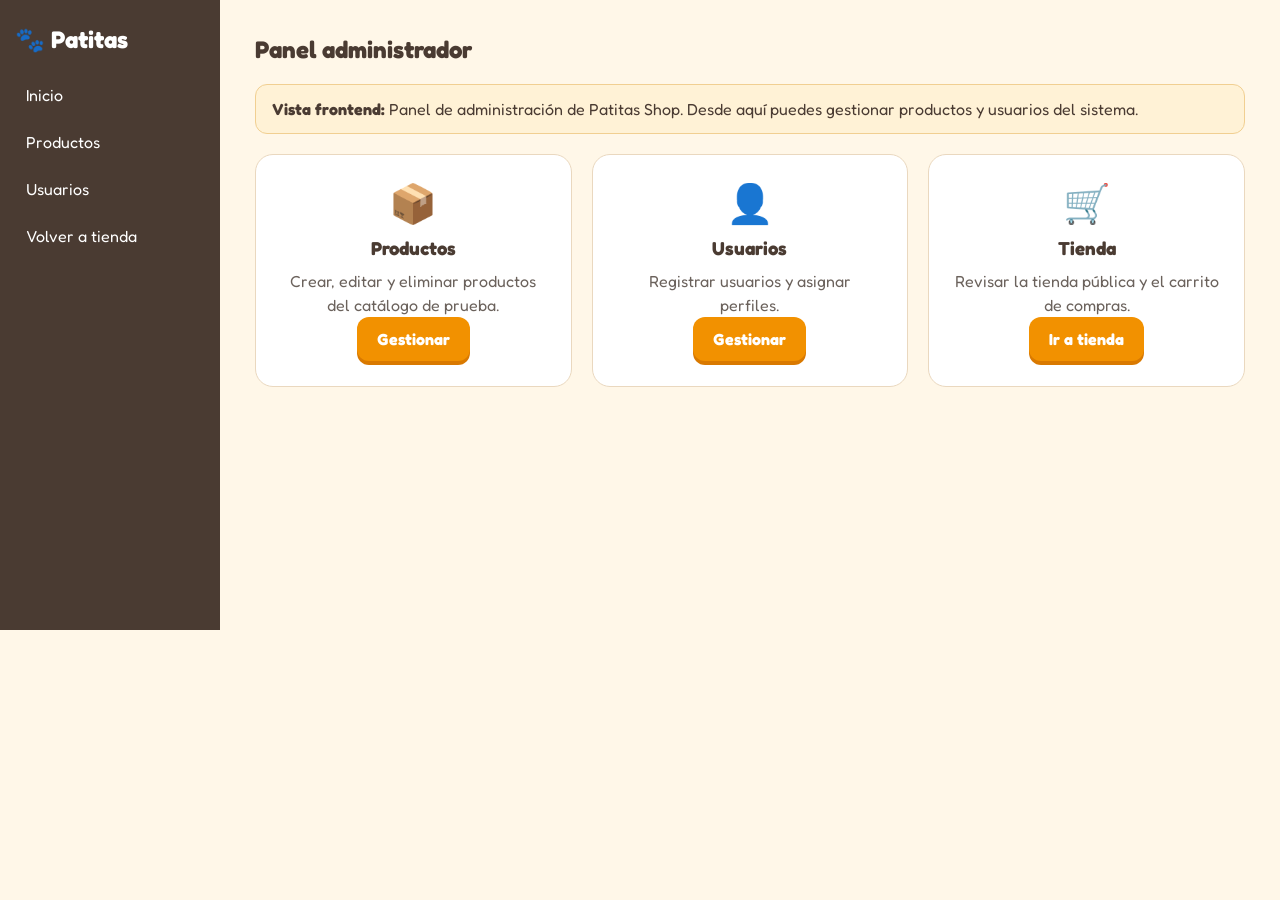
==== admin/index.html @ 715686cc "Pagina de inicio del administrador" ====
<!DOCTYPE html>
<html lang="es">
    <head>
        <meta charset="UTF-8">
        <meta name="viewport" content="width=device-width, initial-scale=1.0">
        <title>Patitas Shop | Administrador</title>
        <link rel="stylesheet" href="../css/estilos.css">
        <link href="https://fonts.googleapis.com/css2?family=Fredoka:wght@500;600;700&display=swap" rel="stylesheet">
    </head>
    <body>
        <div class="admin-layout">
            <aside class="admin-menu">
                <h2>🐾 Patitas</h2>
                <a href="index.html">Inicio</a>
                <a href="producto.html">Productos</a>
                <a href="usuario.html">Usuarios</a>
                <a href="../index.html">Volver a tienda</a>
            </aside>
            <section class="admin-content">
                <h1>Panel administrador</h1>
                <div class="notice" style="margin-top:20px">
                    <strong>Vista frontend:</strong> Panel de administración de Patitas Shop. Desde aquí puedes gestionar productos y usuarios del sistema.
                </div>
                <div class="info-grid">
                    <article class="info-card">
                        <div class="icon-big">📦</div>
                        <h3>Productos</h3>
                        <p>Crear, editar y eliminar productos del catálogo de prueba.</p>
                        <a class="btn btn-orange" href="producto.html">Gestionar</a>
                    </article>
                    <article class="info-card">
                        <div class="icon-big">👤</div>
                        <h3>Usuarios</h3>
                        <p>Registrar usuarios y asignar perfiles.</p>
                        <a class="btn btn-orange" href="usuario.html">Gestionar</a>
                    </article>
                    <article class="info-card">
                        <div class="icon-big">🛒</div>
                        <h3>Tienda</h3>
                        <p>Revisar la tienda pública y el carrito de compras.</p>
                        <a class="btn btn-orange" href="../index.html">Ir a tienda</a>
                    </article>
                </div>
            </section>
        </div>
        <script src="../js/app.js"></script>
    </body>
</html>
---- css/estilos.css ----
/* Estilos principales de Patitas Shop */
* { box-sizing: border-box; margin: 0; padding: 0; }

:root {
    --naranja: #f29100;
    --naranja-oscuro: #d97900;
    --crema: #fff7e8;
    --cafe: #4a3b32;
    --blanco: #ffffff;
    --gris: #6b625c;
    --borde: #ead8bf;
    --verde: #5f8d52;
}

body {
    font-family: 'Fredoka', Arial, sans-serif;
    background: var(--crema);
    color: var(--cafe);
    min-height: 100vh;
}

a { color: inherit; }
img { max-width: 100%; }
button, input, textarea, select { font: inherit; }

.banner {
    width: 100%;
    height: 350px;
    overflow: hidden;
}

.banner img {
    width: 100%;
    height: 100%;
    object-fit: cover;
    display: block;
}

.navbar {
    background: var(--naranja);
    min-height: 78px;
    padding: 12px 5%;
    display: flex;
    align-items: center;
    gap: 22px;
    position: sticky;
    top: 0;
    z-index: 20;
    box-shadow: 0 3px 12px rgba(0,0,0,.12);
}

.logo-img { width: 250px; height: 135px; object-fit: contain; }
.nav-links { display: flex; gap: 14px; align-items: center; margin-left: auto; flex-wrap: wrap; justify-content: flex-end; }
.nav-links a { color:  #4a3b32; text-decoration: none; font-weight: 600; padding: 8px 9px; border-radius: 10px; }
.nav-links a:hover { background: rgba(255,255,255,.18); }
.cart-link { background: hwb(24 83% 15% / 0.938); color: var(--naranja) !important; }

.search-bar { background:#fff; border:2px solid var(--naranja-oscuro); border-radius:25px; display:flex; align-items:center; padding:5px 15px; width:400px; }
.search-bar input { border:0; outline:0; width:100%; padding:3px; background:transparent; }
.search-icon, .clear-btn { border:0; background:transparent; cursor:pointer; }

main { width: min(1180px, 92%); margin: 0 auto; }
.hero { display:grid; grid-template-columns: 1fr 1.2fr; gap: 35px; align-items:center; padding: 55px 0; }
.hero-text h1 { font-size: clamp(2.3rem, 5vw, 4.4rem); line-height: 1; margin-bottom: 20px; }
.hero-text p { font-size:1.15rem; color:var(--gris); line-height:1.6; margin-bottom:24px; }
.hero-image { border-radius: 28px; overflow:hidden; box-shadow:0 12px 30px rgba(0,0,0,.16); }
.hero-image img { display:block; width:100%; height:390px; object-fit:cover; }

.btn { display:inline-block; border:0; border-radius:12px; padding:12px 20px; text-decoration:none; cursor:pointer; font-weight:700; transition:.2s; }
.btn:hover { transform:translateY(-2px); }
.btn-orange { background:var(--naranja); color:#fff; box-shadow:0 4px 0 var(--naranja-oscuro); }
.btn-light { background:#ffe1ad; color:var(--cafe); }
.btn-green { background:var(--verde); color:#fff; }

.section { padding: 35px 0; }
.section-title { text-align:center; margin-bottom:25px; }
.section-title h2 { font-size:2rem; }
.section-title p { color:var(--gris); margin-top:7px; }

.products-grid { display:grid; grid-template-columns:repeat(4,1fr); gap:20px; }
.product-card { background:#fff; border:1px solid var(--borde); border-radius:18px; overflow:hidden; box-shadow:0 5px 18px rgba(74,59,50,.08); display:flex; flex-direction:column; }
.product-card img { width:100%; height:190px; object-fit:cover; }
.product-info { padding:15px; display:flex; flex-direction:column; gap:8px; flex:1; }
.product-info h3 { font-size:1.1rem; }
.product-info p { color:var(--gris); font-size:.92rem; line-height:1.4; }
.price { font-size:1.2rem; font-weight:700; color:var(--naranja-oscuro); }
.product-actions { display:flex; gap:8px; margin-top:auto; }
.product-actions .btn { flex:1; text-align:center; padding:10px 8px; }

.info-grid { display:grid; grid-template-columns:repeat(3,1fr); gap:20px; }
.info-card { background:#fff; border:1px solid var(--borde); border-radius:18px; padding:25px; text-align:center; }
.info-card h3 { margin:10px 0; }
.info-card p { color:var(--gris); line-height:1.5; }
.icon-big { font-size:2.4rem; }

.blog-grid { display:grid; grid-template-columns:repeat(2,1fr); gap:22px; }
.blog-card { background:#fff; border-radius:18px; overflow:hidden; border:1px solid var(--borde); }
.blog-card img { width:100%; height:230px; object-fit:cover; }
.blog-content { padding:20px; }
.blog-content h3 { margin-bottom:8px; }
.blog-content p { color:var(--gris); line-height:1.5; margin-bottom:14px; }

.page-header { padding:45px 0 25px; text-align:center; }
.page-header h1 { font-size:2.8rem; }
.page-header p { color:var(--gris); margin-top:8px; }

.detail { display:grid; grid-template-columns:1fr 1fr; gap:35px; align-items:start; padding:25px 0 55px; }
.detail-image { background:#fff; border-radius:20px; padding:15px; border:1px solid var(--borde); }
.detail-image img { width:100%; height:430px; object-fit:cover; border-radius:15px; }
.detail-info h1 { font-size:2.4rem; margin-bottom:10px; }
.detail-info .price { font-size:1.7rem; margin:15px 0; }
.detail-info p { color:var(--gris); line-height:1.6; margin-bottom:20px; }
.quantity { width:100px; padding:10px; border:1px solid var(--borde); border-radius:10px; margin-bottom:15px; }

.form-card { width:min(650px,100%); margin:20px auto 60px; background:#fff; border:1px solid var(--borde); border-radius:20px; padding:30px; box-shadow:0 8px 25px rgba(0,0,0,.08); }
.form-group { margin-bottom:17px; }
.form-group label { display:block; font-weight:600; margin-bottom:6px; }
.form-group input, .form-group textarea, .form-group select { width:100%; padding:11px 12px; border:1px solid #cfc2b4; border-radius:10px; outline:0; background:#fff; }
.form-group input:focus, .form-group textarea:focus, .form-group select:focus { border-color:var(--naranja); }
.form-message { min-height:22px; margin-top:5px; font-size:.9rem; }
.form-message.error { color:#b3261e; }
.form-message.ok { color:#39733b; }

.detail-blog { width:min(850px,100%); margin:0 auto 60px; background:#fff; border:1px solid var(--borde); border-radius:20px; overflow:hidden; }
.detail-blog img { width:100%; height:390px; object-fit:cover; }
.detail-blog-content { padding:30px; }
.detail-blog-content p { color:var(--gris); line-height:1.8; margin-bottom:16px; }

.cart-table { width:100%; border-collapse:collapse; background:#fff; border-radius:15px; overflow:hidden; margin-bottom:20px; }
.cart-table th, .cart-table td { padding:13px; border-bottom:1px solid var(--borde); text-align:left; }
.cart-summary { background:#fff; border:1px solid var(--borde); border-radius:15px; padding:20px; display:flex; justify-content:space-between; align-items:center; margin-bottom:60px; }

.admin-layout { display:grid; grid-template-columns:220px 1fr; min-height:70vh; width:100%; }
.admin-menu { background:#4a3b32; color:#fff; padding:25px 15px; }
.admin-menu h2 { margin-bottom:20px; }
.admin-menu a { display:block; padding:11px; border-radius:8px; text-decoration:none; margin-bottom:5px; }
.admin-menu a:hover { background:rgba(255,255,255,.12); }
.admin-content { padding:35px; }
.admin-table { width:100%; border-collapse:collapse; background:#fff; }
.admin-table th, .admin-table td { padding:10px; border:1px solid var(--borde); }

.footer { background:var(--naranja); color:#fff; padding:28px 5%; margin-top:40px; display:grid; grid-template-columns:1fr 1fr 1fr; gap:20px; align-items:center; }
.footer h3 { margin-bottom:8px; }
.footer a { text-decoration:none; }
.social-icons { display:flex; gap:10px; margin-top:8px; }
.social-icons img { width:38px; height:38px; object-fit:cover; background:#fff; border-radius:50%; padding:4px; }
.footer-center { text-align:center; }
.footer-right { text-align:right; }

.notice { padding:14px 16px; border-radius:12px; background:#fff2d6; border:1px solid #f1cf91; margin-bottom:20px; }
.empty { text-align:center; padding:35px; background:#fff; border-radius:15px; border:1px solid var(--borde); }

@media (max-width: 950px) {
    .navbar { flex-wrap:wrap; justify-content:center; }
    .nav-links { margin-left:0; justify-content:center; }
    .hero, .detail { grid-template-columns:1fr; }
    .products-grid { grid-template-columns:repeat(2,1fr); }
    .info-grid { grid-template-columns:1fr; }
    .admin-layout { grid-template-columns:1fr; }
    .admin-menu { display:flex; gap:8px; flex-wrap:wrap; align-items:center; }
    .admin-menu h2 { width:100%; }
}

@media (max-width: 600px) {
    .search-bar { width:100%; order:3; }
    .nav-links { font-size:.88rem; gap:4px; }
    .logo-img { width:145px; }
    .hero { padding-top:30px; }
    .hero-image img { height:280px; }
    .products-grid, .blog-grid { grid-template-columns:1fr; }
    .footer { grid-template-columns:1fr; text-align:center; }
    .footer-right { text-align:center; }
    .social-icons { justify-content:center; }
    .cart-table { font-size:.85rem; }
    .cart-table th:nth-child(2), .cart-table td:nth-child(2) { display:none; }
}

.category-tag { display:inline-block; width:max-content; padding:4px 9px; border-radius:999px; background:#fff0d1; color:var(--naranja-oscuro); font-size:.78rem; font-weight:700; }
.stock-alert { display:inline-block; color:#9c2f27; background:#ffe2df; border-radius:8px; padding:4px 8px; font-size:.8rem; font-weight:700; }
.full-width { grid-column:1/-1; }
.filter-bar { display:grid; grid-template-columns:1fr 220px auto; gap:12px; background:#fff; padding:15px; border:1px solid var(--borde); border-radius:15px; margin-bottom:25px; }
.filter-bar input, .filter-bar select { width:100%; padding:11px 12px; border:1px solid #cfc2b4; border-radius:10px; background:#fff; }
.video-box { width:min(900px,100%); margin:20px auto 55px; background:#fff; border:1px solid var(--borde); border-radius:20px; padding:15px; box-shadow:0 8px 25px rgba(0,0,0,.08); }
.video-box iframe { display:block; width:100%; aspect-ratio:16/9; border:0; border-radius:14px; }
.cart-product { display:flex; align-items:center; gap:10px; min-width:220px; }
.cart-product img { width:55px; height:55px; border-radius:10px; object-fit:cover; }
.qty-control { display:flex; align-items:center; gap:9px; }
.qty-control button { width:30px; height:30px; border:0; border-radius:8px; background:#ffe1ad; cursor:pointer; font-weight:700; }
.table-responsive { overflow-x:auto; }
.btn-small { padding:7px 10px; font-size:.82rem; }
.btn-danger { background:#ffe0dc; color:#8d2c25; border:0; border-radius:8px; padding:7px 10px; cursor:pointer; font-weight:700; }
.muted { color:#8b8179; font-size:.85rem; }
.admin-content .form-card { max-width:760px; }
.admin-actions { display:flex; gap:10px; flex-wrap:wrap; margin:20px 0; }
.datos-prueba { margin-top: 25px;}
.datos-prueba p { margin: 4px 0;}

@media (max-width: 700px) {
    .filter-bar { grid-template-columns:1fr; }
    .cart-product { min-width:160px; }
}
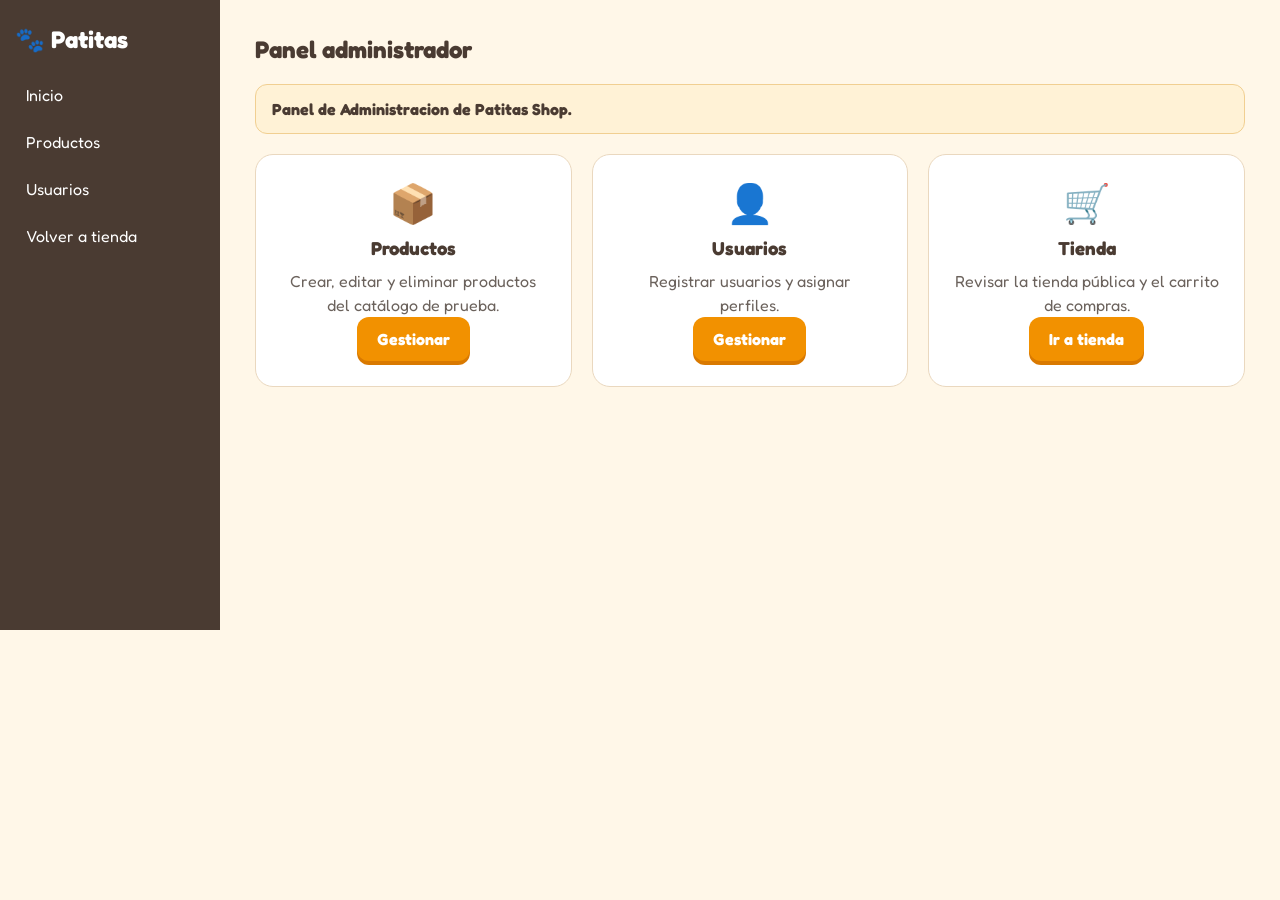
==== commit f252d069: "Revise admin panel HTML structure and content Updated the content and structure of the admin panel H" ====
--- a/admin/index.html
+++ b/admin/index.html
@@ -19,7 +19,7 @@
             <section class="admin-content">
                 <h1>Panel administrador</h1>
                 <div class="notice" style="margin-top:20px">
-                    <strong>Vista frontend:</strong> Panel de administración de Patitas Shop. Desde aquí puedes gestionar productos y usuarios del sistema.
+                    <strong>Panel de Administracion de Patitas Shop.</strong>
                 </div>
                 <div class="info-grid">
                     <article class="info-card">
@@ -45,4 +45,4 @@
         </div>
         <script src="../js/app.js"></script>
     </body>
-</html>+</html>
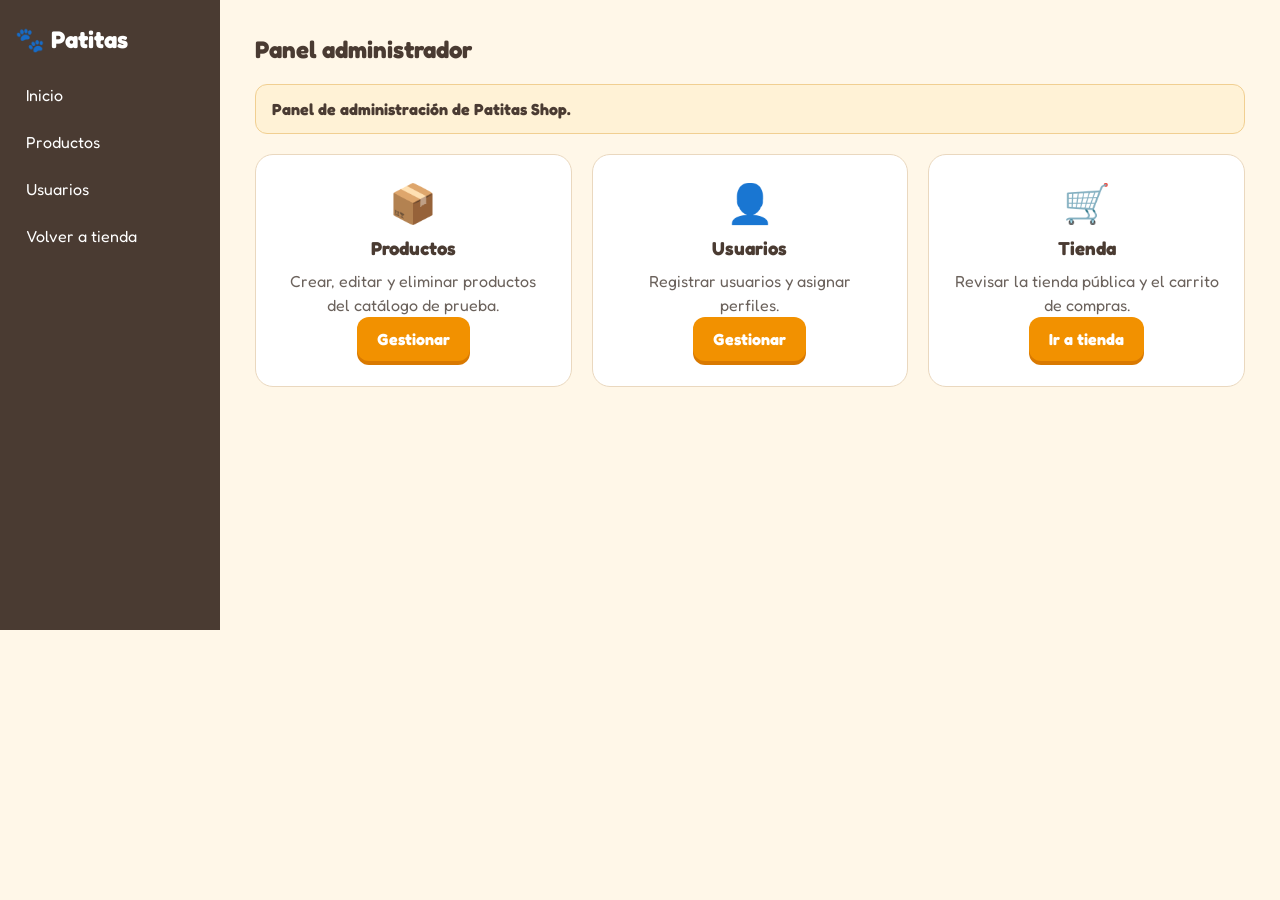
==== commit da5c3660: "Paginas de Administrador" ====
--- a/admin/index.html
+++ b/admin/index.html
@@ -19,8 +19,7 @@
             <section class="admin-content">
                 <h1>Panel administrador</h1>
                 <div class="notice" style="margin-top:20px">
-                    <strong>Panel de Administracion de Patitas Shop.</strong>
-                </div>
+                    <strong>Panel de administración de Patitas Shop.</strong>                </div>
                 <div class="info-grid">
                     <article class="info-card">
                         <div class="icon-big">📦</div>
@@ -45,4 +44,4 @@
         </div>
         <script src="../js/app.js"></script>
     </body>
-</html>
+</html>
